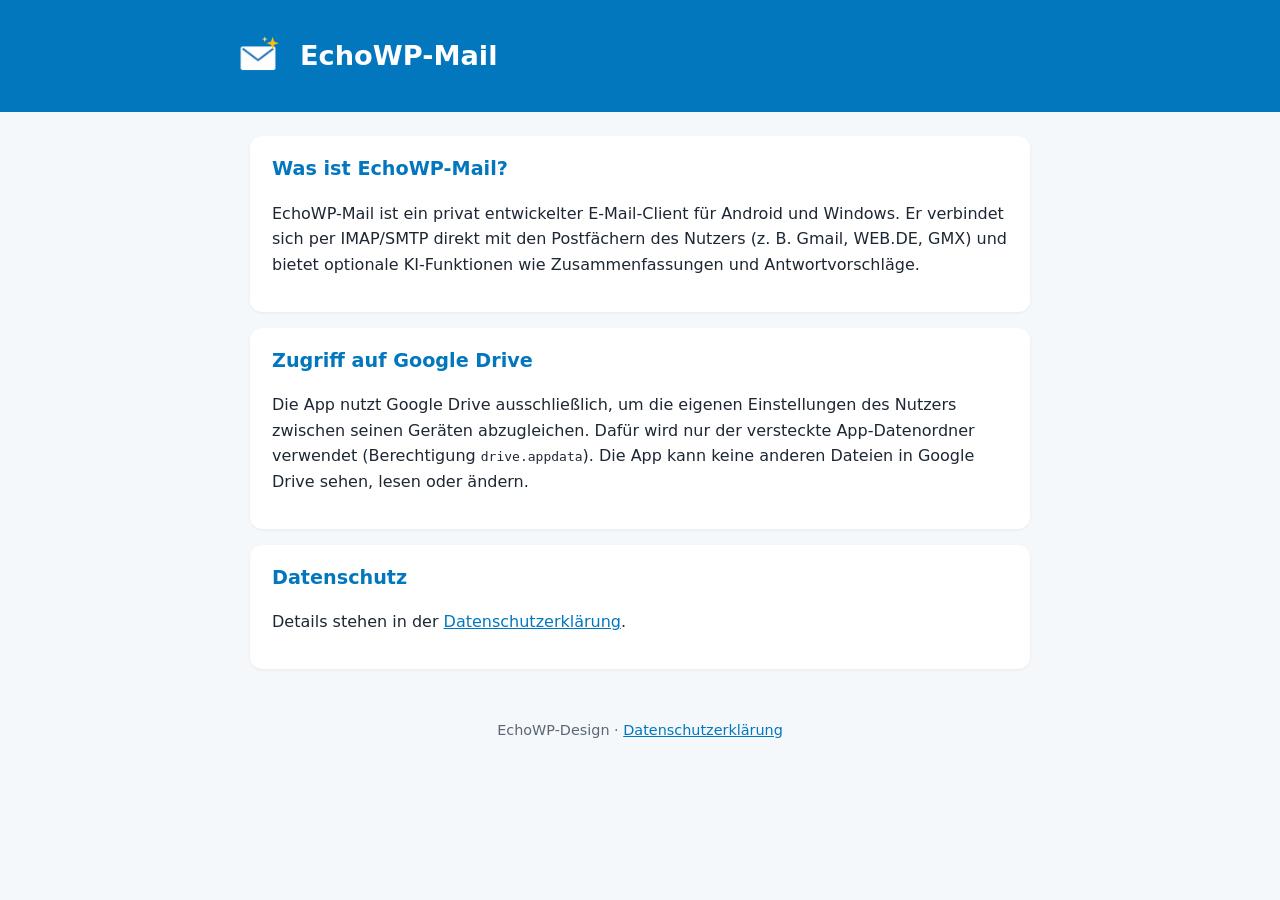
==== index.html @ 0e7a86eb "Startseite und Datenschutzerklärung für EchoWP-Mail Co-Authored-By: Claude Opus 5.5 <noreply@anthrop" ====
<!DOCTYPE html>
<html lang="de">
<head>
<meta charset="utf-8">
<meta name="viewport" content="width=device-width, initial-scale=1">
<title>EchoWP-Mail</title>
<meta name="description" content="EchoWP-Mail – privater E-Mail-Client für Android und Windows mit KI-Funktionen.">
<link rel="icon" href="icon.png">
<link rel="stylesheet" href="style.css">
</head>
<body>
<header><div class="w"><img src="icon.png" alt=""><h1>EchoWP-Mail</h1></div></header>
<main class="w">
<section>
<h2>Was ist EchoWP-Mail?</h2>
<p>EchoWP-Mail ist ein privat entwickelter E-Mail-Client für Android und Windows. Er verbindet sich per IMAP/SMTP direkt mit den Postfächern des Nutzers (z.&nbsp;B. Gmail, WEB.DE, GMX) und bietet optionale KI-Funktionen wie Zusammenfassungen und Antwortvorschläge.</p>
</section>
<section>
<h2>Zugriff auf Google Drive</h2>
<p>Die App nutzt Google Drive ausschließlich, um die eigenen Einstellungen des Nutzers zwischen seinen Geräten abzugleichen. Dafür wird nur der versteckte App-Datenordner verwendet (Berechtigung <code>drive.appdata</code>). Die App kann keine anderen Dateien in Google Drive sehen, lesen oder ändern.</p>
</section>
<section>
<h2>Datenschutz</h2>
<p>Details stehen in der <a href="datenschutz.html">Datenschutzerklärung</a>.</p>
</section>
</main>
<footer>EchoWP-Design · <a href="datenschutz.html">Datenschutzerklärung</a></footer>
</body>
</html>
---- style.css ----
:root{--c:#0277BD}
*{box-sizing:border-box}body{margin:0;font-family:system-ui,-apple-system,"Segoe UI",Roboto,sans-serif;line-height:1.6;color:#1d2733;background:#f5f8fb}
header{background:var(--c);color:#fff;padding:28px 20px}header .w{display:flex;align-items:center;gap:14px}
header img{width:56px;height:56px;border-radius:12px}header h1{margin:0;font-size:1.7rem}
.w{max-width:820px;margin:0 auto}main{padding:24px 20px}
section{background:#fff;border-radius:12px;padding:18px 22px;margin:0 0 16px;box-shadow:0 1px 3px rgba(0,0,0,.06)}
h2{margin-top:0;font-size:1.2rem;color:var(--c)}a{color:var(--c)}ul{padding-left:1.2rem}
footer{text-align:center;font-size:.9rem;color:#5b6773;padding:10px 20px 30px}
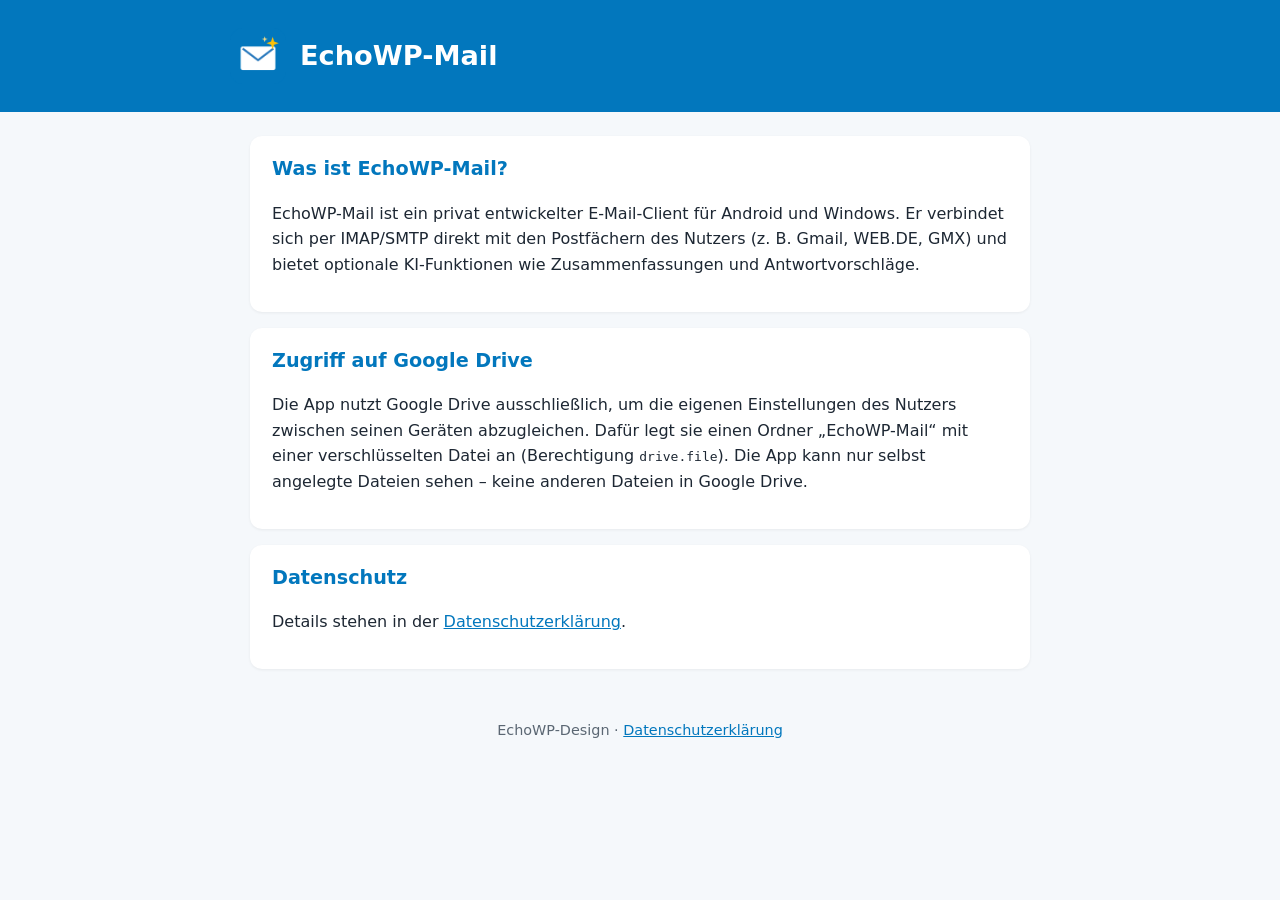
==== commit 8b7b2e49: "Datenschutz: Berechtigung drive.file Co-Authored-By: Claude Opus 5.5 <noreply@anthropic.com> Claude-" ====
--- a/index.html
+++ b/index.html
@@ -17,7 +17,7 @@
 </section>
 <section>
 <h2>Zugriff auf Google Drive</h2>
-<p>Die App nutzt Google Drive ausschließlich, um die eigenen Einstellungen des Nutzers zwischen seinen Geräten abzugleichen. Dafür wird nur der versteckte App-Datenordner verwendet (Berechtigung <code>drive.appdata</code>). Die App kann keine anderen Dateien in Google Drive sehen, lesen oder ändern.</p>
+<p>Die App nutzt Google Drive ausschließlich, um die eigenen Einstellungen des Nutzers zwischen seinen Geräten abzugleichen. Dafür legt sie einen Ordner „EchoWP-Mail“ mit einer verschlüsselten Datei an (Berechtigung <code>drive.file</code>). Die App kann nur selbst angelegte Dateien sehen – keine anderen Dateien in Google Drive.</p>
 </section>
 <section>
 <h2>Datenschutz</h2>
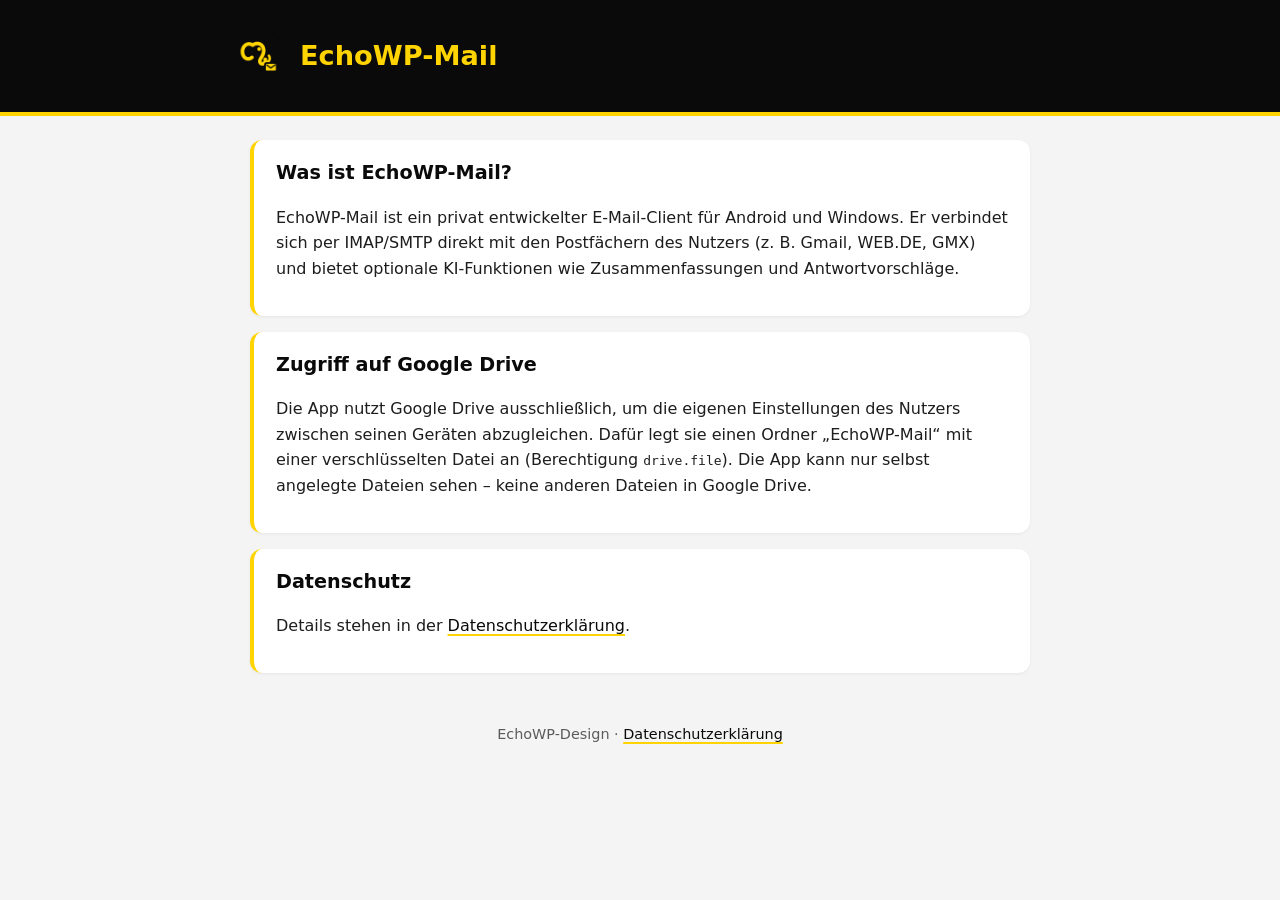
==== commit daf9324e: "Neues EchoWP-Symbol (rundes Elefanten-Logo) und Farben Schwarz-Gelb Co-Authored-By: Claude Opus 5.5 " ====
--- a/index.html
+++ b/index.html
@@ -5,11 +5,12 @@
 <meta name="viewport" content="width=device-width, initial-scale=1">
 <title>EchoWP-Mail</title>
 <meta name="description" content="EchoWP-Mail – privater E-Mail-Client für Android und Windows mit KI-Funktionen.">
-<link rel="icon" href="icon.png">
+<link rel="icon" href="icon.png?v=2">
+<meta name="theme-color" content="#0A0A0A">
 <link rel="stylesheet" href="style.css">
 </head>
 <body>
-<header><div class="w"><img src="icon.png" alt=""><h1>EchoWP-Mail</h1></div></header>
+<header><div class="w"><img src="icon.png?v=2" alt=""><h1>EchoWP-Mail</h1></div></header>
 <main class="w">
 <section>
 <h2>Was ist EchoWP-Mail?</h2>
--- a/style.css
+++ b/style.css
@@ -1,8 +1,8 @@
-:root{--c:#0277BD}
-*{box-sizing:border-box}body{margin:0;font-family:system-ui,-apple-system,"Segoe UI",Roboto,sans-serif;line-height:1.6;color:#1d2733;background:#f5f8fb}
-header{background:var(--c);color:#fff;padding:28px 20px}header .w{display:flex;align-items:center;gap:14px}
-header img{width:56px;height:56px;border-radius:12px}header h1{margin:0;font-size:1.7rem}
+:root{--y:#FFD400;--k:#0A0A0A}
+*{box-sizing:border-box}body{margin:0;font-family:system-ui,-apple-system,"Segoe UI",Roboto,sans-serif;line-height:1.6;color:#1d1d1d;background:#f4f4f4}
+header{background:var(--k);color:var(--y);padding:28px 20px;border-bottom:4px solid var(--y)}header .w{display:flex;align-items:center;gap:14px}
+header img{width:56px;height:56px;border-radius:50%}header h1{margin:0;font-size:1.7rem}
 .w{max-width:820px;margin:0 auto}main{padding:24px 20px}
-section{background:#fff;border-radius:12px;padding:18px 22px;margin:0 0 16px;box-shadow:0 1px 3px rgba(0,0,0,.06)}
-h2{margin-top:0;font-size:1.2rem;color:var(--c)}a{color:var(--c)}ul{padding-left:1.2rem}
-footer{text-align:center;font-size:.9rem;color:#5b6773;padding:10px 20px 30px}
+section{background:#fff;border-radius:12px;padding:18px 22px;margin:0 0 16px;box-shadow:0 1px 3px rgba(0,0,0,.06);border-left:4px solid var(--y)}
+h2{margin-top:0;font-size:1.2rem;color:var(--k)}a{color:var(--k);text-decoration-color:var(--y);text-decoration-thickness:2px;text-underline-offset:3px}ul{padding-left:1.2rem}
+footer{text-align:center;font-size:.9rem;color:#5b5b5b;padding:10px 20px 30px}
